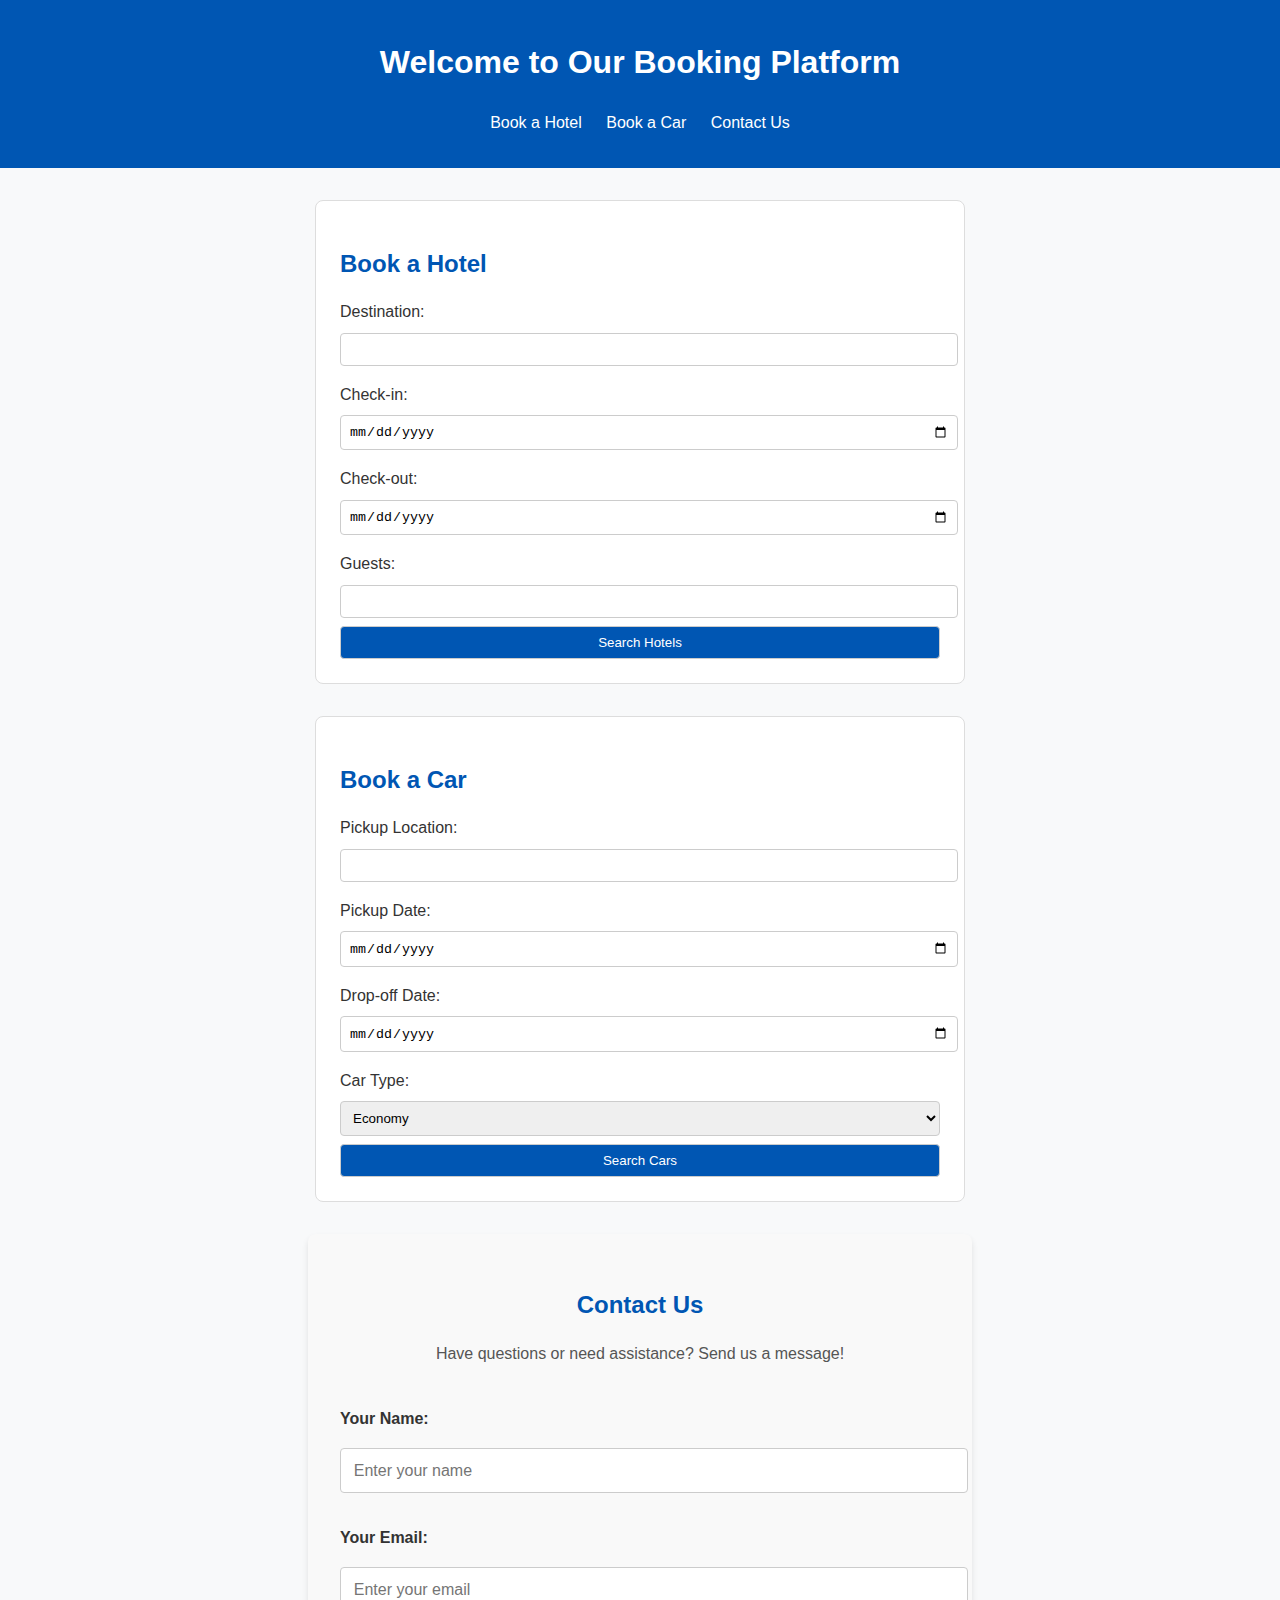
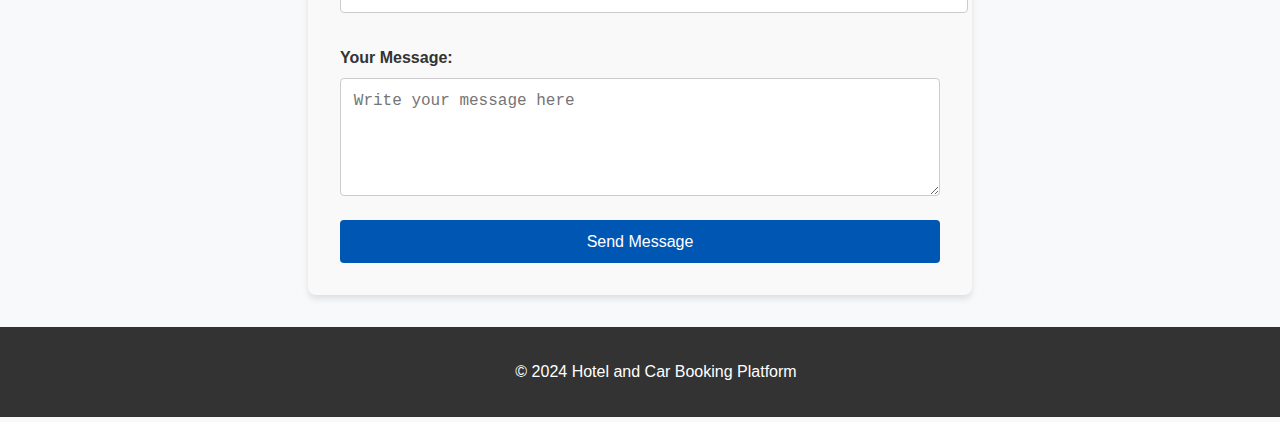
==== static/index.html @ 109268e9 "first" ====
<!DOCTYPE html>
<html lang="en">

<head>
    <meta charset="UTF-8">
    <meta name="viewport" content="width=device-width, initial-scale=1.0">
    <title>Hotel and Car Booking</title>
    <link rel="stylesheet" href="style.css">
</head>

<body>
    <!-- Header -->
    <header>
        <h1>Welcome to Our Booking Platform</h1>
        <nav>
            <ul>
                <li><a href="#hotel">Book a Hotel</a></li>
                <li><a href="#car">Book a Car</a></li>
                <li><a href="#contact">Contact Us</a></li>
            </ul>
        </nav>
    </header>

    <!-- Booking Sections -->
    <section id="hotel" class="booking-section">
        <h2>Book a Hotel</h2>
        <form id="hotelForm">
            <label for="hotel-destination">Destination:</label>
            <input type="text" id="hotel-destination" required>

            <label for="hotel-checkin">Check-in:</label>
            <input type="date" id="hotel-checkin" required>

            <label for="hotel-checkout">Check-out:</label>
            <input type="date" id="hotel-checkout" required>

            <label for="hotel-guests">Guests:</label>
            <input type="number" id="hotel-guests" min="1" required>

            <button type="submit">Search Hotels</button>
        </form>
    </section>

    <section id="car" class="booking-section">
        <h2>Book a Car</h2>
        <form id="carForm">
            <label for="car-pickup">Pickup Location:</label>
            <input type="text" id="car-pickup" required>

            <label for="car-pickup-date">Pickup Date:</label>
            <input type="date" id="car-pickup-date" required>

            <label for="car-dropoff-date">Drop-off Date:</label>
            <input type="date" id="car-dropoff-date" required>

            <label for="car-type">Car Type:</label>
            <select id="car-type" required>
                <option value="economy">Economy</option>
                <option value="suv">SUV</option>
                <option value="luxury">Luxury</option>
            </select>

            <button type="submit">Search Cars</button>
        </form>
    </section>

    <!-- Contact Section -->
    <section id="contact" class="contact-section">
        <h2>Contact Us</h2>
        <p>Have questions or need assistance? Send us a message!</p>
        <form id="contactForm">
            <label for="name">Your Name:</label>
            <input type="text" id="name" placeholder="Enter your name" required>

            <label for="email">Your Email:</label>
            <input type="email" id="email" placeholder="Enter your email" required>

            <label for="message">Your Message:</label>
            <textarea id="message" rows="5" placeholder="Write your message here" required></textarea>

            <button type="submit">Send Message</button>
        </form>

        <!--<h2>Server Response:</h2>
        <pre id="response"></pre>

        <script src="script.js"></script> -->
    </section>


    <!-- Footer -->
    <footer>
        <p>&copy; 2024 Hotel and Car Booking Platform</p>
    </footer>

    <!--<script src="scripts.js"></script> -->
</body>

</html>
---- static/style.css ----
/* General Styles */

body {
    font-family: Arial, sans-serif;
    margin: 0;
    padding: 0;
    line-height: 1.6;
    background-color: #f8f9fa;
    color: #333;
}

header {
    background: #0056b3;
    color: #fff;
    padding: 1rem 0;
    text-align: center;
}

header nav ul {
    list-style: none;
    padding: 0;
}

header nav ul li {
    display: inline;
    margin: 0 10px;
}

header nav ul li a {
    color: #fff;
    text-decoration: none;
}

.booking-section {
    background: #ffffff;
    margin: 2rem auto;
    padding: 1.5rem;
    width: 90%;
    max-width: 600px;
    border: 1px solid #ddd;
    border-radius: 8px;
}

h2 {
    margin-bottom: 1rem;
    color: #0056b3;
}

label {
    display: block;
    margin-top: 1rem;
}

input,
select,
button {
    width: 100%;
    padding: 0.5rem;
    margin-top: 0.5rem;
    border: 1px solid #ccc;
    border-radius: 4px;
}

button {
    background-color: #0056b3;
    color: white;
    cursor: pointer;
}

button:hover {
    background-color: #004494;
}

footer {
    text-align: center;
    padding: 1rem;
    background: #333;
    color: white;
    position: relative;
    bottom: 0;
    width: 100%;
}


/* Contact Section Styles */

.contact-section {
    background: #f9f9f9;
    padding: 2rem;
    margin: 2rem auto;
    border-radius: 8px;
    width: 90%;
    max-width: 600px;
    box-shadow: 0 4px 6px rgba(0, 0, 0, 0.1);
    text-align: center;
}

.contact-section h2 {
    color: #0056b3;
    margin-bottom: 1rem;
}

.contact-section p {
    margin-bottom: 1.5rem;
    color: #555;
}

.contact-section form {
    display: flex;
    flex-direction: column;
    align-items: stretch;
}

.contact-section label {
    text-align: left;
    margin-bottom: 0.5rem;
    font-weight: bold;
}

.contact-section input,
.contact-section textarea {
    padding: 0.8rem;
    margin-bottom: 1rem;
    border: 1px solid #ccc;
    border-radius: 4px;
    font-size: 1rem;
}

.contact-section button {
    background-color: #0056b3;
    color: white;
    padding: 0.8rem;
    border: none;
    border-radius: 4px;
    cursor: pointer;
    font-size: 1rem;
}

.contact-section button:hover {
    background-color: #004494;
}
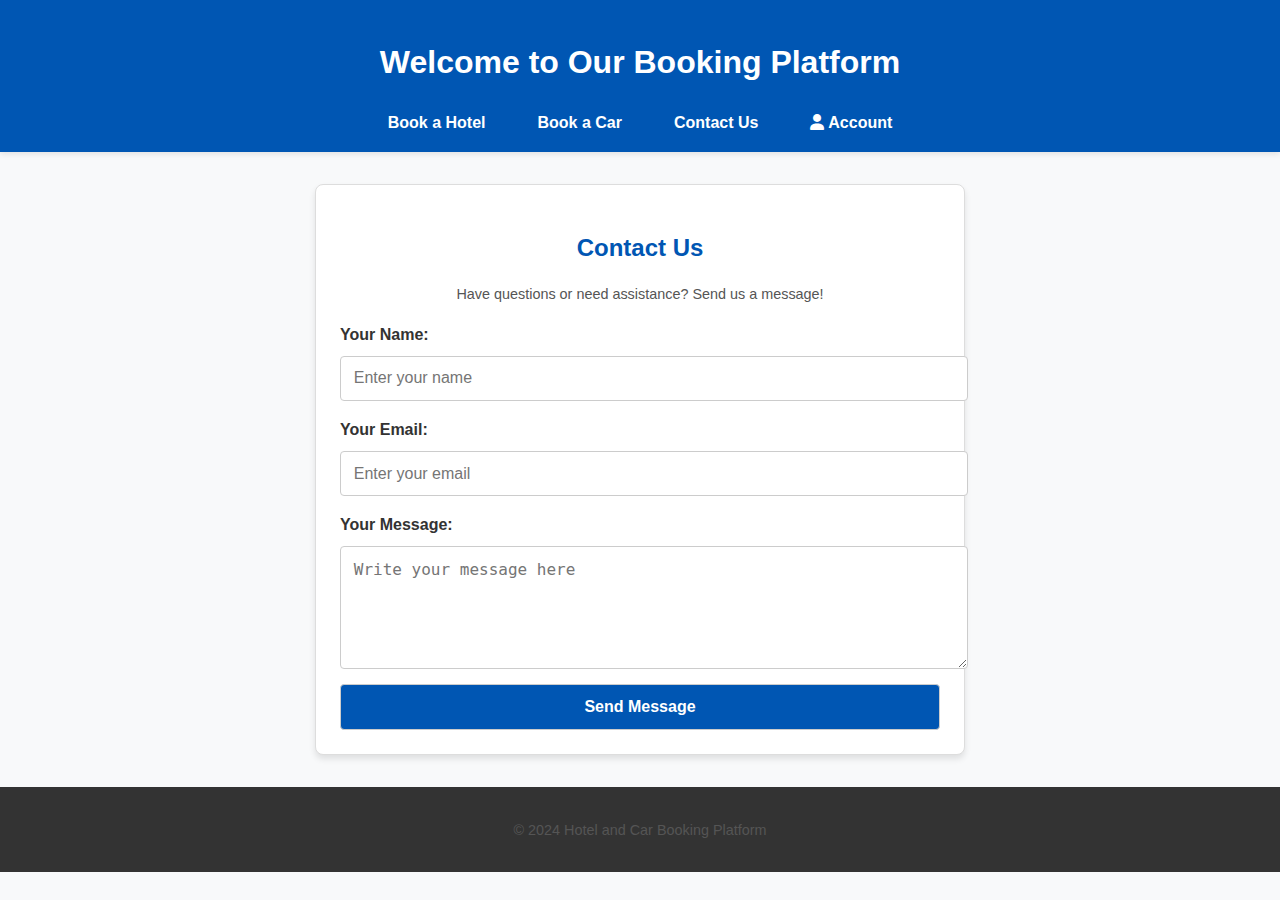
==== commit 657fdddd: "test" ====
--- a/static/index.html
+++ b/static/index.html
@@ -1,99 +1,50 @@
-<!DOCTYPE html>
-<html lang="en">
-
-<head>
-    <meta charset="UTF-8">
-    <meta name="viewport" content="width=device-width, initial-scale=1.0">
-    <title>Hotel and Car Booking</title>
-    <link rel="stylesheet" href="style.css">
-</head>
-
-<body>
-    <!-- Header -->
-    <header>
-        <h1>Welcome to Our Booking Platform</h1>
-        <nav>
-            <ul>
-                <li><a href="#hotel">Book a Hotel</a></li>
-                <li><a href="#car">Book a Car</a></li>
-                <li><a href="#contact">Contact Us</a></li>
-            </ul>
-        </nav>
-    </header>
-
-    <!-- Booking Sections -->
-    <section id="hotel" class="booking-section">
-        <h2>Book a Hotel</h2>
-        <form id="hotelForm">
-            <label for="hotel-destination">Destination:</label>
-            <input type="text" id="hotel-destination" required>
-
-            <label for="hotel-checkin">Check-in:</label>
-            <input type="date" id="hotel-checkin" required>
-
-            <label for="hotel-checkout">Check-out:</label>
-            <input type="date" id="hotel-checkout" required>
-
-            <label for="hotel-guests">Guests:</label>
-            <input type="number" id="hotel-guests" min="1" required>
-
-            <button type="submit">Search Hotels</button>
-        </form>
-    </section>
-
-    <section id="car" class="booking-section">
-        <h2>Book a Car</h2>
-        <form id="carForm">
-            <label for="car-pickup">Pickup Location:</label>
-            <input type="text" id="car-pickup" required>
-
-            <label for="car-pickup-date">Pickup Date:</label>
-            <input type="date" id="car-pickup-date" required>
-
-            <label for="car-dropoff-date">Drop-off Date:</label>
-            <input type="date" id="car-dropoff-date" required>
-
-            <label for="car-type">Car Type:</label>
-            <select id="car-type" required>
-                <option value="economy">Economy</option>
-                <option value="suv">SUV</option>
-                <option value="luxury">Luxury</option>
-            </select>
-
-            <button type="submit">Search Cars</button>
-        </form>
-    </section>
-
-    <!-- Contact Section -->
-    <section id="contact" class="contact-section">
-        <h2>Contact Us</h2>
-        <p>Have questions or need assistance? Send us a message!</p>
-        <form id="contactForm">
-            <label for="name">Your Name:</label>
-            <input type="text" id="name" placeholder="Enter your name" required>
-
-            <label for="email">Your Email:</label>
-            <input type="email" id="email" placeholder="Enter your email" required>
-
-            <label for="message">Your Message:</label>
-            <textarea id="message" rows="5" placeholder="Write your message here" required></textarea>
-
-            <button type="submit">Send Message</button>
-        </form>
-
-        <!--<h2>Server Response:</h2>
-        <pre id="response"></pre>
-
-        <script src="script.js"></script> -->
-    </section>
-
-
-    <!-- Footer -->
-    <footer>
-        <p>&copy; 2024 Hotel and Car Booking Platform</p>
-    </footer>
-
-    <!--<script src="scripts.js"></script> -->
-</body>
-
-</html>+<!DOCTYPE html>
+<html lang="en">
+
+<head>
+    <meta charset="UTF-8">
+    <meta name="viewport" content="width=device-width, initial-scale=1.0">
+    <title>Hotel and Car Booking</title>
+    <link rel="stylesheet" href="style.css">
+    <link rel="stylesheet" href="https://cdnjs.cloudflare.com/ajax/libs/font-awesome/6.0.0-beta3/css/all.min.css">
+</head>
+
+<body>
+    <!-- Header -->
+    <header>
+        <h1>Welcome to Our Booking Platform</h1>
+        <nav>
+            <ul>
+                <li><a href="hotel.html">Book a Hotel</a></li>
+                <li><a href="car.html">Book a Car</a></li>
+                <li><a href="#contact">Contact Us</a></li>
+                <li><a href="login.html" class="account-link"><i class="fa fa-user"></i> Account</a></li>
+            </ul>
+        </nav>
+    </header>
+
+    <!-- Contact Section -->
+    <section id="contact" class="contact-section">
+        <h2>Contact Us</h2>
+        <p>Have questions or need assistance? Send us a message!</p>
+        <form id="contactForm">
+            <label for="name">Your Name:</label>
+            <input type="text" id="name" placeholder="Enter your name" required>
+
+            <label for="email">Your Email:</label>
+            <input type="email" id="email" placeholder="Enter your email" required>
+
+            <label for="message">Your Message:</label>
+            <textarea id="message" rows="5" placeholder="Write your message here" required></textarea>
+
+            <button type="submit">Send Message</button>
+        </form>
+    </section>
+
+    <!-- Footer -->
+    <footer>
+        <p>&copy; 2024 Hotel and Car Booking Platform</p>
+    </footer>
+</body>
+
+</html>
--- a/static/style.css
+++ b/static/style.css
@@ -1,141 +1,158 @@
-/* General Styles */
-
-body {
-    font-family: Arial, sans-serif;
-    margin: 0;
-    padding: 0;
-    line-height: 1.6;
-    background-color: #f8f9fa;
-    color: #333;
-}
-
-header {
-    background: #0056b3;
-    color: #fff;
-    padding: 1rem 0;
-    text-align: center;
-}
-
-header nav ul {
-    list-style: none;
-    padding: 0;
-}
-
-header nav ul li {
-    display: inline;
-    margin: 0 10px;
-}
-
-header nav ul li a {
-    color: #fff;
-    text-decoration: none;
-}
-
-.booking-section {
-    background: #ffffff;
-    margin: 2rem auto;
-    padding: 1.5rem;
-    width: 90%;
-    max-width: 600px;
-    border: 1px solid #ddd;
-    border-radius: 8px;
-}
-
-h2 {
-    margin-bottom: 1rem;
-    color: #0056b3;
-}
-
-label {
-    display: block;
-    margin-top: 1rem;
-}
-
-input,
-select,
-button {
-    width: 100%;
-    padding: 0.5rem;
-    margin-top: 0.5rem;
-    border: 1px solid #ccc;
-    border-radius: 4px;
-}
-
-button {
-    background-color: #0056b3;
-    color: white;
-    cursor: pointer;
-}
-
-button:hover {
-    background-color: #004494;
-}
-
-footer {
-    text-align: center;
-    padding: 1rem;
-    background: #333;
-    color: white;
-    position: relative;
-    bottom: 0;
-    width: 100%;
-}
-
-
-/* Contact Section Styles */
-
-.contact-section {
-    background: #f9f9f9;
-    padding: 2rem;
-    margin: 2rem auto;
-    border-radius: 8px;
-    width: 90%;
-    max-width: 600px;
-    box-shadow: 0 4px 6px rgba(0, 0, 0, 0.1);
-    text-align: center;
-}
-
-.contact-section h2 {
-    color: #0056b3;
-    margin-bottom: 1rem;
-}
-
-.contact-section p {
-    margin-bottom: 1.5rem;
-    color: #555;
-}
-
-.contact-section form {
-    display: flex;
-    flex-direction: column;
-    align-items: stretch;
-}
-
-.contact-section label {
-    text-align: left;
-    margin-bottom: 0.5rem;
-    font-weight: bold;
-}
-
-.contact-section input,
-.contact-section textarea {
-    padding: 0.8rem;
-    margin-bottom: 1rem;
-    border: 1px solid #ccc;
-    border-radius: 4px;
-    font-size: 1rem;
-}
-
-.contact-section button {
-    background-color: #0056b3;
-    color: white;
-    padding: 0.8rem;
-    border: none;
-    border-radius: 4px;
-    cursor: pointer;
-    font-size: 1rem;
-}
-
-.contact-section button:hover {
-    background-color: #004494;
-}+/* General Styles */
+body {
+    font-family: Arial, sans-serif;
+    margin: 0;
+    padding: 0;
+    line-height: 1.6;
+    background-color: #f8f9fa;
+    color: #333;
+}
+
+/* Header */
+header {
+    background: #0056b3;
+    color: #fff;
+    padding: 1rem 0;
+    text-align: center;
+    box-shadow: 0 2px 6px rgba(0, 0, 0, 0.1);
+}
+
+header nav ul {
+    list-style: none;
+    padding: 0;
+    margin: 0;
+    display: flex;
+    justify-content: center;
+    gap: 20px;
+}
+
+header nav ul li a {
+    color: #fff;
+    text-decoration: none;
+    font-weight: bold;
+    padding: 0.5rem 1rem;
+    border-radius: 4px;
+    transition: background-color 0.3s ease;
+}
+
+header nav ul li a:hover {
+    background-color: #004494;
+}
+
+/* Common Section Styles */
+section {
+    background: #ffffff;
+    margin: 2rem auto;
+    padding: 1.5rem;
+    width: 90%;
+    max-width: 600px;
+    border: 1px solid #ddd;
+    border-radius: 8px;
+    text-align: center;
+    box-shadow: 0 4px 6px rgba(0, 0, 0, 0.1);
+    animation: fadeIn 0.5s ease-in-out;
+}
+
+@keyframes fadeIn {
+    from {
+        opacity: 0;
+        transform: translateY(10px);
+    }
+    to {
+        opacity: 1;
+        transform: translateY(0);
+    }
+}
+
+h2 {
+    color: #0056b3;
+    margin-bottom: 1rem;
+    font-size: 1.5rem;
+}
+
+label {
+    display: block;
+    margin-top: 1rem;
+    font-weight: bold;
+    text-align: left;
+}
+
+input,
+select,
+textarea,
+button {
+    width: 100%;
+    padding: 0.8rem;
+    margin-top: 0.5rem;
+    border: 1px solid #ccc;
+    border-radius: 4px;
+    font-size: 1rem;
+}
+
+input:focus,
+select:focus,
+textarea:focus {
+    outline: none;
+    border-color: #0056b3;
+    box-shadow: 0 0 5px rgba(0, 86, 179, 0.5);
+}
+
+button {
+    background-color: #0056b3;
+    color: white;
+    cursor: pointer;
+    font-size: 1rem;
+    font-weight: bold;
+    transition: background-color 0.3s ease;
+}
+
+button:hover {
+    background-color: #004494;
+}
+
+p {
+    margin-top: 1rem;
+    color: #555;
+    font-size: 0.9rem;
+}
+
+p a {
+    color: #0056b3;
+    text-decoration: none;
+    font-weight: bold;
+}
+
+p a:hover {
+    text-decoration: underline;
+}
+
+/* Footer */
+footer {
+    text-align: center;
+    padding: 1rem;
+    background: #333;
+    color: white;
+    font-size: 0.9rem;
+}
+
+.car-section .car {
+    margin-bottom: 1rem;
+    padding: 1rem;
+    border: 1px solid #ddd;
+    border-radius: 4px;
+    box-shadow: 0 2px 4px rgba(0, 0, 0, 0.1);
+    background-color: #fafafa;
+    text-align: left;
+}
+
+.car-section .car h3 {
+    margin: 0;
+    color: #0056b3;
+    font-size: 1.2rem;
+}
+
+.car-section .car p {
+    margin: 0.5rem 0;
+    font-size: 0.9rem;
+    color: #555;
+}
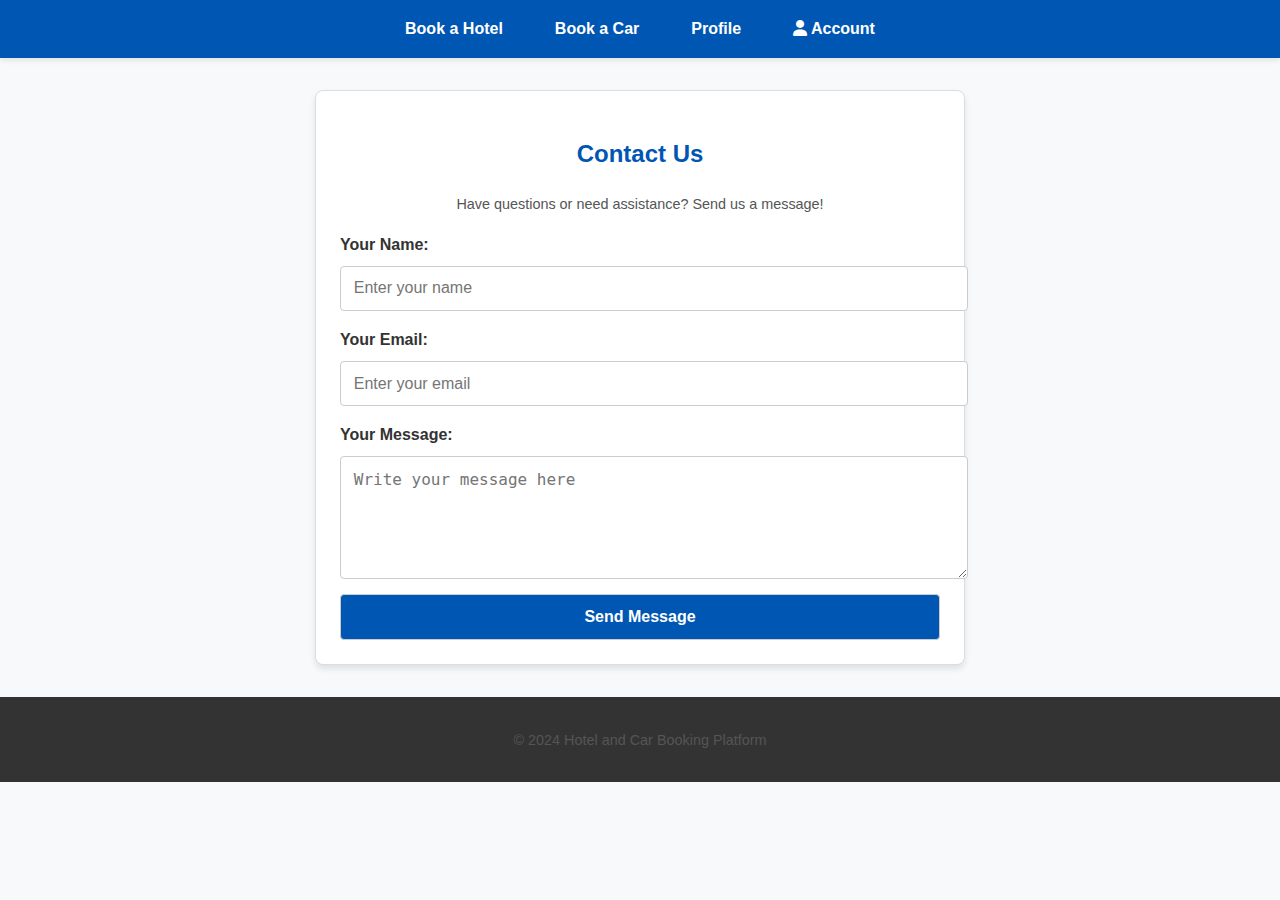
==== commit 3d254d14: "sorting car" ====
--- a/static/index.html
+++ b/static/index.html
@@ -10,14 +10,12 @@
 </head>
 
 <body>
-    <!-- Header -->
     <header>
-        <h1>Welcome to Our Booking Platform</h1>
         <nav>
             <ul>
                 <li><a href="hotel.html">Book a Hotel</a></li>
                 <li><a href="car.html">Book a Car</a></li>
-                <li><a href="#contact">Contact Us</a></li>
+                <li><a href="profile.html">Profile</a></li>
                 <li><a href="login.html" class="account-link"><i class="fa fa-user"></i> Account</a></li>
             </ul>
         </nav>
--- a/static/style.css
+++ b/static/style.css
@@ -156,3 +156,216 @@
     font-size: 0.9rem;
     color: #555;
 }
+
+/* Filter and Sort Container */
+.filter-sort-container {
+    display: flex;
+    flex-direction: column;
+    gap: 1rem;
+    margin-bottom: 2rem;
+}
+
+.filter-sort-container label {
+    font-weight: bold;
+    text-align: left;
+}
+
+.filter-sort-container input,
+.filter-sort-container select,
+.filter-sort-container button {
+    max-width: 300px;
+    margin: 0 auto;
+}
+
+/* Accordion Container */
+.accordion-container {
+    max-width: 600px;
+    margin: 0 auto;
+    margin-top: 50px; /* This will push the accordion section down */
+    padding: 20px;
+}
+
+h2 {
+    text-align: center;
+    margin-bottom: 20px;
+}
+
+/* Accordion Item */
+.accordion-item {
+    margin-bottom: 10px;
+    border: 1px solid #ccc;
+    border-radius: 5px;
+    overflow: hidden;
+}
+
+.accordion-button {
+    background-color: #333;
+    color: white;
+    padding: 15px;
+    width: 100%;
+    text-align: left;
+    border: none;
+    outline: none;
+    cursor: pointer;
+    transition: background-color 0.3s;
+}
+
+.accordion-button:hover {
+    background-color: #555;
+}
+
+/* Accordion Content */
+.accordion-content {
+    background-color: #f9f9f9;
+    max-height: 0;
+    overflow: hidden;
+    transition: max-height 0.3s ease-out, padding 0.3s ease-out;
+    padding: 0 15px;
+}
+
+.accordion-content p {
+    padding: 15px 0;
+}
+
+.accordion-item.active .accordion-content {
+    max-height: 100px;
+    padding: 15px;
+}
+
+/* Button to Change Background Color */
+.color-button-container {
+    text-align: center;
+    margin-top: 20px;
+}
+
+#changeColorBtn, #toggleThemeBtn {
+    padding: 10px 20px;
+    font-size: 16px;
+    cursor: pointer;
+    margin: 10px 0;
+}
+
+/* Dark Mode Styles */
+body.dark-mode {
+    background-color: #333;
+    color: #f1f1f1;
+}
+
+body.dark-mode header {
+    background-color: #444;
+}
+
+body.dark-mode .accordion-button {
+    background-color: #444;
+    color: #f1f1f1;
+}
+
+body.dark-mode .accordion-button:hover {
+    background-color: #666;
+}
+
+body.dark-mode .accordion-content {
+    background-color: #555;
+    border-left-color: #888;
+}
+
+.car-card {
+    border: 1px solid #ddd;
+    padding: 16px;
+    margin-bottom: 16px;
+    border-radius: 8px;
+    background-color: #f9f9f9;
+}
+
+.car-card h3 {
+    color: #007bff;
+    margin-bottom: 8px;
+}
+
+.navbar-brand {
+    font-weight: bold;
+}
+
+.container {
+    margin-top: 30px;
+}
+
+.form-select {
+    width: 100%;
+    padding: 10px;
+    margin: 10px 0;
+}
+
+.car-card {
+    border: 1px solid #ccc;
+    padding: 20px;
+    margin-bottom: 20px;
+    text-align: center;
+}
+
+.car-card h3 {
+    margin-bottom: 10px;
+}
+
+.car-card p {
+    margin: 5px 0;
+}
+
+/* Pagination Styles */
+.pagination-container {
+    display: flex;
+    justify-content: center;
+    align-items: center;
+    margin-top: 20px;
+}
+
+.page-button {
+    padding: 10px 20px;
+    margin: 0 5px;
+    border: 1px solid #007bff;
+    background-color: #007bff;
+    color: white;
+    font-size: 16px;
+    cursor: pointer;
+    border-radius: 5px;
+    transition: background-color 0.3s ease, transform 0.3s ease;
+}
+
+.page-button:hover {
+    background-color: #0056b3;
+    transform: translateY(-2px);
+}
+
+.page-button:disabled {
+    background-color: #d6d6d6;
+    color: #a1a1a1;
+    cursor: not-allowed;
+}
+
+.pagination-buttons {
+    display: flex;
+    align-items: center;
+}
+
+.pagination-buttons button {
+    padding: 10px 15px;
+    margin: 0 5px;
+    border: 1px solid #007bff;
+    background-color: #ffffff;
+    color: #007bff;
+    font-size: 16px;
+    cursor: pointer;
+    border-radius: 5px;
+    transition: background-color 0.3s ease, transform 0.3s ease;
+}
+
+.pagination-buttons button:hover {
+    background-color: #007bff;
+    color: white;
+}
+
+.pagination-buttons button.active {
+    background-color: #007bff;
+    color: white;
+    font-weight: bold;
+}
